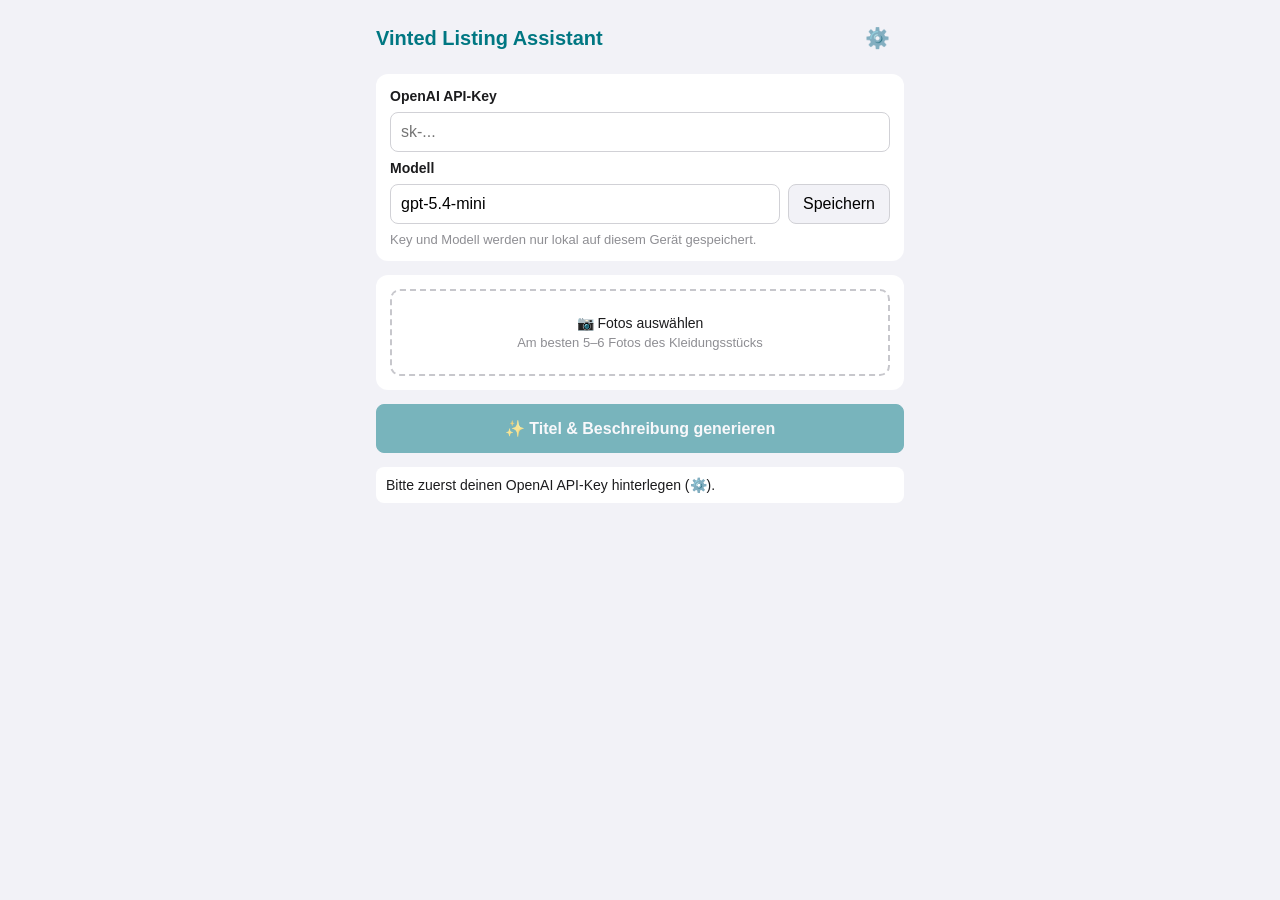
==== vinted-webapp/index.html @ 3fd37fac "Vinted Listing Assistant: Chrome Extension (Desktop) + Web-App/PWA (Mobil)" ====
<!DOCTYPE html>
<html lang="de">
<head>
  <meta charset="UTF-8">
  <meta name="viewport" content="width=device-width, initial-scale=1, viewport-fit=cover">
  <meta name="theme-color" content="#007782">
  <title>Vinted Listing Assistant</title>
  <link rel="manifest" href="manifest.webmanifest">
  <link rel="apple-touch-icon" href="icons/icon-192.png">
  <link rel="icon" href="icons/icon-192.png">
  <link rel="stylesheet" href="app.css">
</head>
<body>
  <main>
    <header>
      <h1>Vinted Listing Assistant</h1>
      <button id="settingsToggle" title="Einstellungen">⚙️</button>
    </header>

    <section id="settings" class="card hidden">
      <label for="apiKey">OpenAI API-Key</label>
      <input type="password" id="apiKey" placeholder="sk-..." autocomplete="off">
      <label for="model">Modell</label>
      <div class="row">
        <input type="text" id="model" placeholder="gpt-5.4-mini">
        <button id="saveSettings">Speichern</button>
      </div>
      <p class="hint">Key und Modell werden nur lokal auf diesem Gerät gespeichert.</p>
    </section>

    <section class="card">
      <label class="dropzone" id="dropzone">
        <input type="file" id="fileInput" accept="image/*" multiple hidden>
        <span>📷 Fotos auswählen</span>
        <span class="hint">Am besten 5–6 Fotos des Kleidungsstücks</span>
      </label>
      <div id="previews"></div>
    </section>

    <button id="generateBtn" class="primary" disabled>✨ Titel &amp; Beschreibung generieren</button>

    <section id="result" class="card hidden">
      <div class="field-head">
        <label for="titleOut">Titel</label>
        <button class="copy" data-copy="titleOut">📋 Kopieren</button>
      </div>
      <input type="text" id="titleOut">

      <div class="field-head">
        <label for="descOut">Beschreibung</label>
        <button class="copy" data-copy="descOut">📋 Kopieren</button>
      </div>
      <textarea id="descOut" rows="9"></textarea>

      <p class="hint">Texte kopieren und in der Vinted-App beim Erstellen der Anzeige einfügen.</p>
    </section>

    <p id="status" class="hidden"></p>
  </main>

  <script src="app.js"></script>
</body>
</html>
---- vinted-webapp/app.css ----
* {
  box-sizing: border-box;
  margin: 0;
  padding: 0;
}

body {
  font-family: -apple-system, BlinkMacSystemFont, "Segoe UI", Roboto, sans-serif;
  font-size: 16px;
  color: #1c1c1e;
  background: #f2f2f7;
  padding: env(safe-area-inset-top) env(safe-area-inset-right) env(safe-area-inset-bottom) env(safe-area-inset-left);
}

main {
  max-width: 560px;
  margin: 0 auto;
  padding: 16px;
  display: flex;
  flex-direction: column;
  gap: 14px;
}

header {
  display: flex;
  justify-content: space-between;
  align-items: center;
}

h1 {
  font-size: 20px;
  color: #007782;
}

#settingsToggle {
  background: none;
  border: none;
  font-size: 20px;
  cursor: pointer;
}

.card {
  background: #fff;
  border-radius: 12px;
  padding: 14px;
  display: flex;
  flex-direction: column;
  gap: 8px;
}

label {
  font-weight: 600;
  font-size: 14px;
}

input[type="text"],
input[type="password"],
textarea {
  width: 100%;
  padding: 10px;
  border: 1px solid #d1d1d6;
  border-radius: 8px;
  font: inherit;
}

textarea {
  resize: vertical;
}

.row {
  display: flex;
  gap: 8px;
}

button {
  padding: 10px 14px;
  border: 1px solid #d1d1d6;
  border-radius: 8px;
  background: #f2f2f7;
  font: inherit;
  cursor: pointer;
  -webkit-tap-highlight-color: transparent;
}

button.primary {
  background: #007782;
  border-color: #007782;
  color: #fff;
  font-weight: 600;
  width: 100%;
  padding: 14px;
}

button:disabled {
  opacity: 0.5;
  cursor: not-allowed;
}

.dropzone {
  display: flex;
  flex-direction: column;
  align-items: center;
  gap: 4px;
  padding: 24px 16px;
  border: 2px dashed #c7c7cc;
  border-radius: 10px;
  cursor: pointer;
  text-align: center;
  font-weight: 400;
}

.dropzone.dragover {
  border-color: #007782;
  background: #f0fafa;
}

.hint {
  font-size: 13px;
  color: #8e8e93;
  font-weight: 400;
}

#previews {
  display: flex;
  flex-wrap: wrap;
  gap: 8px;
}

#previews:empty {
  display: none;
}

#previews .thumb {
  position: relative;
}

#previews img {
  width: 64px;
  height: 64px;
  object-fit: cover;
  border-radius: 8px;
  border: 1px solid #e5e5ea;
}

#previews .remove {
  position: absolute;
  top: -7px;
  right: -7px;
  width: 22px;
  height: 22px;
  border-radius: 50%;
  background: #1c1c1e;
  color: #fff;
  border: none;
  font-size: 13px;
  line-height: 1;
  padding: 0;
}

.field-head {
  display: flex;
  justify-content: space-between;
  align-items: center;
}

.copy {
  font-size: 13px;
  padding: 6px 10px;
}

.copy.copied {
  background: #e8f5e9;
  border-color: #1b5e20;
  color: #1b5e20;
}

#status {
  font-size: 14px;
  padding: 10px;
  border-radius: 8px;
  background: #fff;
}

#status.error {
  background: #fdecea;
  color: #b3261e;
}

#status.success {
  background: #e8f5e9;
  color: #1b5e20;
}

.hidden {
  display: none !important;
}

.spinner {
  display: inline-block;
  width: 13px;
  height: 13px;
  border: 2px solid #007782;
  border-top-color: transparent;
  border-radius: 50%;
  animation: spin 0.8s linear infinite;
  vertical-align: -2px;
  margin-right: 6px;
}

@keyframes spin {
  to { transform: rotate(360deg); }
}
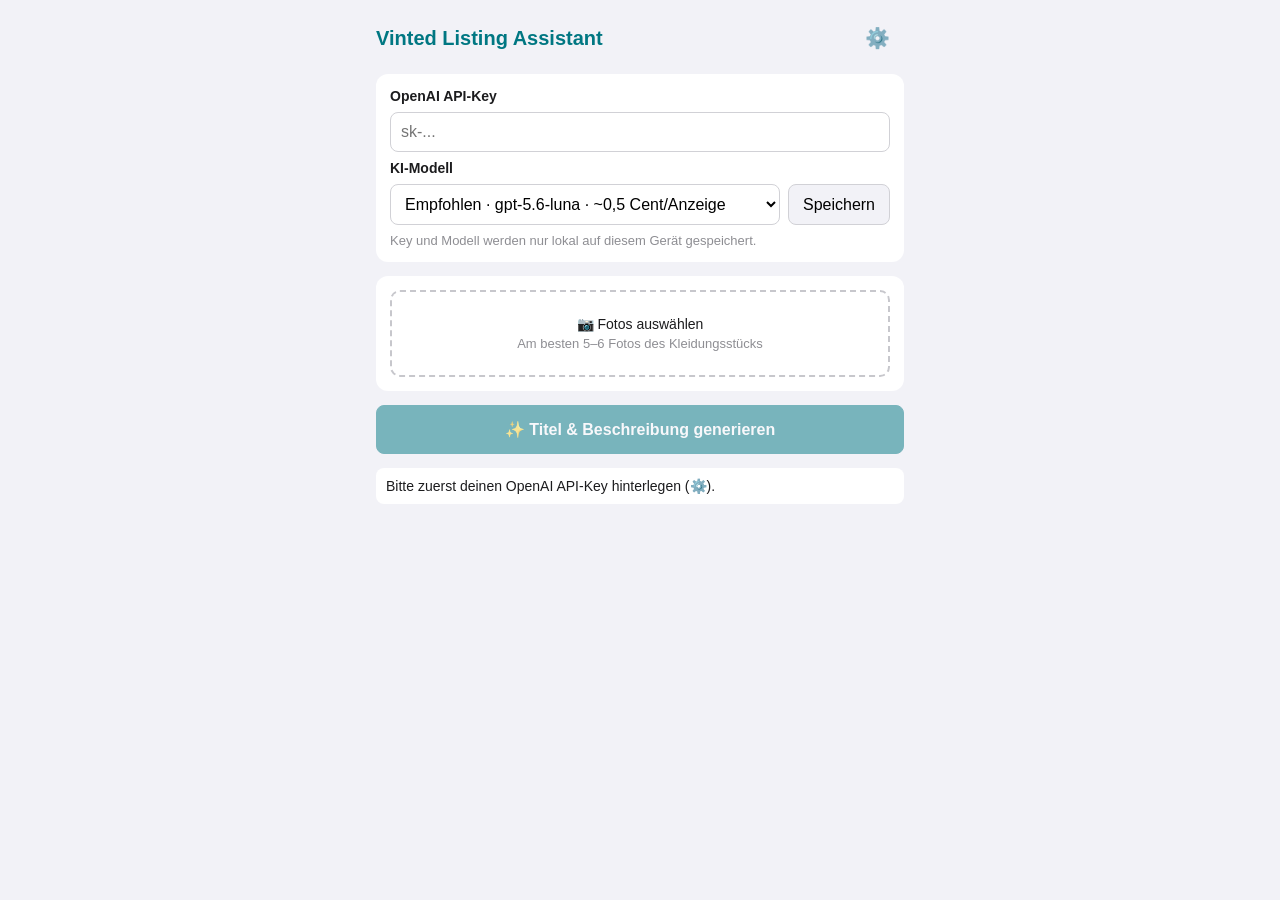
==== commit ad70dd52: "Beschreibung verbessert (länger, strukturiert, ohne Hashtags) + Modell-Auswahlliste mit gpt-5.6-luna" ====
--- a/vinted-webapp/index.html
+++ b/vinted-webapp/index.html
@@ -20,9 +20,13 @@
     <section id="settings" class="card hidden">
       <label for="apiKey">OpenAI API-Key</label>
       <input type="password" id="apiKey" placeholder="sk-..." autocomplete="off">
-      <label for="model">Modell</label>
+      <label for="model">KI-Modell</label>
       <div class="row">
-        <input type="text" id="model" placeholder="gpt-5.4-mini">
+        <select id="model">
+          <option value="gpt-5.6-luna">Empfohlen · gpt-5.6-luna · ~0,5 Cent/Anzeige</option>
+          <option value="gpt-5.6-terra">Beste Qualität · gpt-5.6-terra · ~1 Cent/Anzeige</option>
+          <option value="gpt-5.4-mini">Am günstigsten · gpt-5.4-mini · ~0,3 Cent/Anzeige</option>
+        </select>
         <button id="saveSettings">Speichern</button>
       </div>
       <p class="hint">Key und Modell werden nur lokal auf diesem Gerät gespeichert.</p>
--- a/vinted-webapp/app.css
+++ b/vinted-webapp/app.css
@@ -55,12 +55,19 @@
 
 input[type="text"],
 input[type="password"],
+select,
 textarea {
   width: 100%;
   padding: 10px;
   border: 1px solid #d1d1d6;
   border-radius: 8px;
   font: inherit;
+  background: #fff;
+}
+
+.row select {
+  min-width: 0;
+  flex: 1;
 }
 
 textarea {
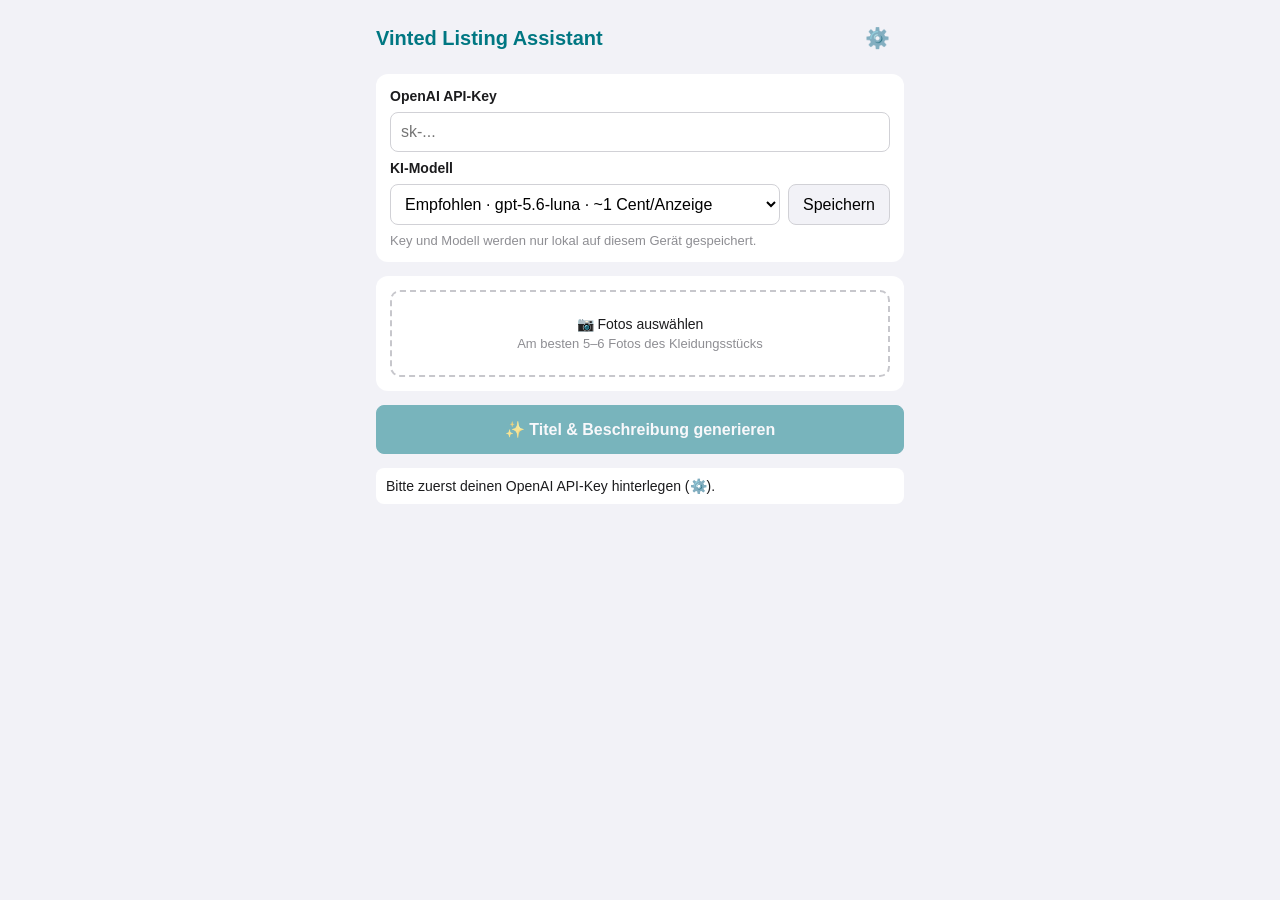
==== commit 550d1921: "Etiketten lesbar machen (detail: high, 1536px) + Beschreibung im Steckbrief-Format + terra durch gpt" ====
--- a/vinted-webapp/index.html
+++ b/vinted-webapp/index.html
@@ -23,9 +23,9 @@
       <label for="model">KI-Modell</label>
       <div class="row">
         <select id="model">
-          <option value="gpt-5.6-luna">Empfohlen · gpt-5.6-luna · ~0,5 Cent/Anzeige</option>
-          <option value="gpt-5.6-terra">Beste Qualität · gpt-5.6-terra · ~1 Cent/Anzeige</option>
-          <option value="gpt-5.4-mini">Am günstigsten · gpt-5.4-mini · ~0,3 Cent/Anzeige</option>
+          <option value="gpt-5.6-luna">Empfohlen · gpt-5.6-luna · ~1 Cent/Anzeige</option>
+          <option value="gpt-5.4">Großes Modell · gpt-5.4 · ~3 Cent/Anzeige</option>
+          <option value="gpt-5.4-mini">Am günstigsten · gpt-5.4-mini · ~0,8 Cent/Anzeige</option>
         </select>
         <button id="saveSettings">Speichern</button>
       </div>
